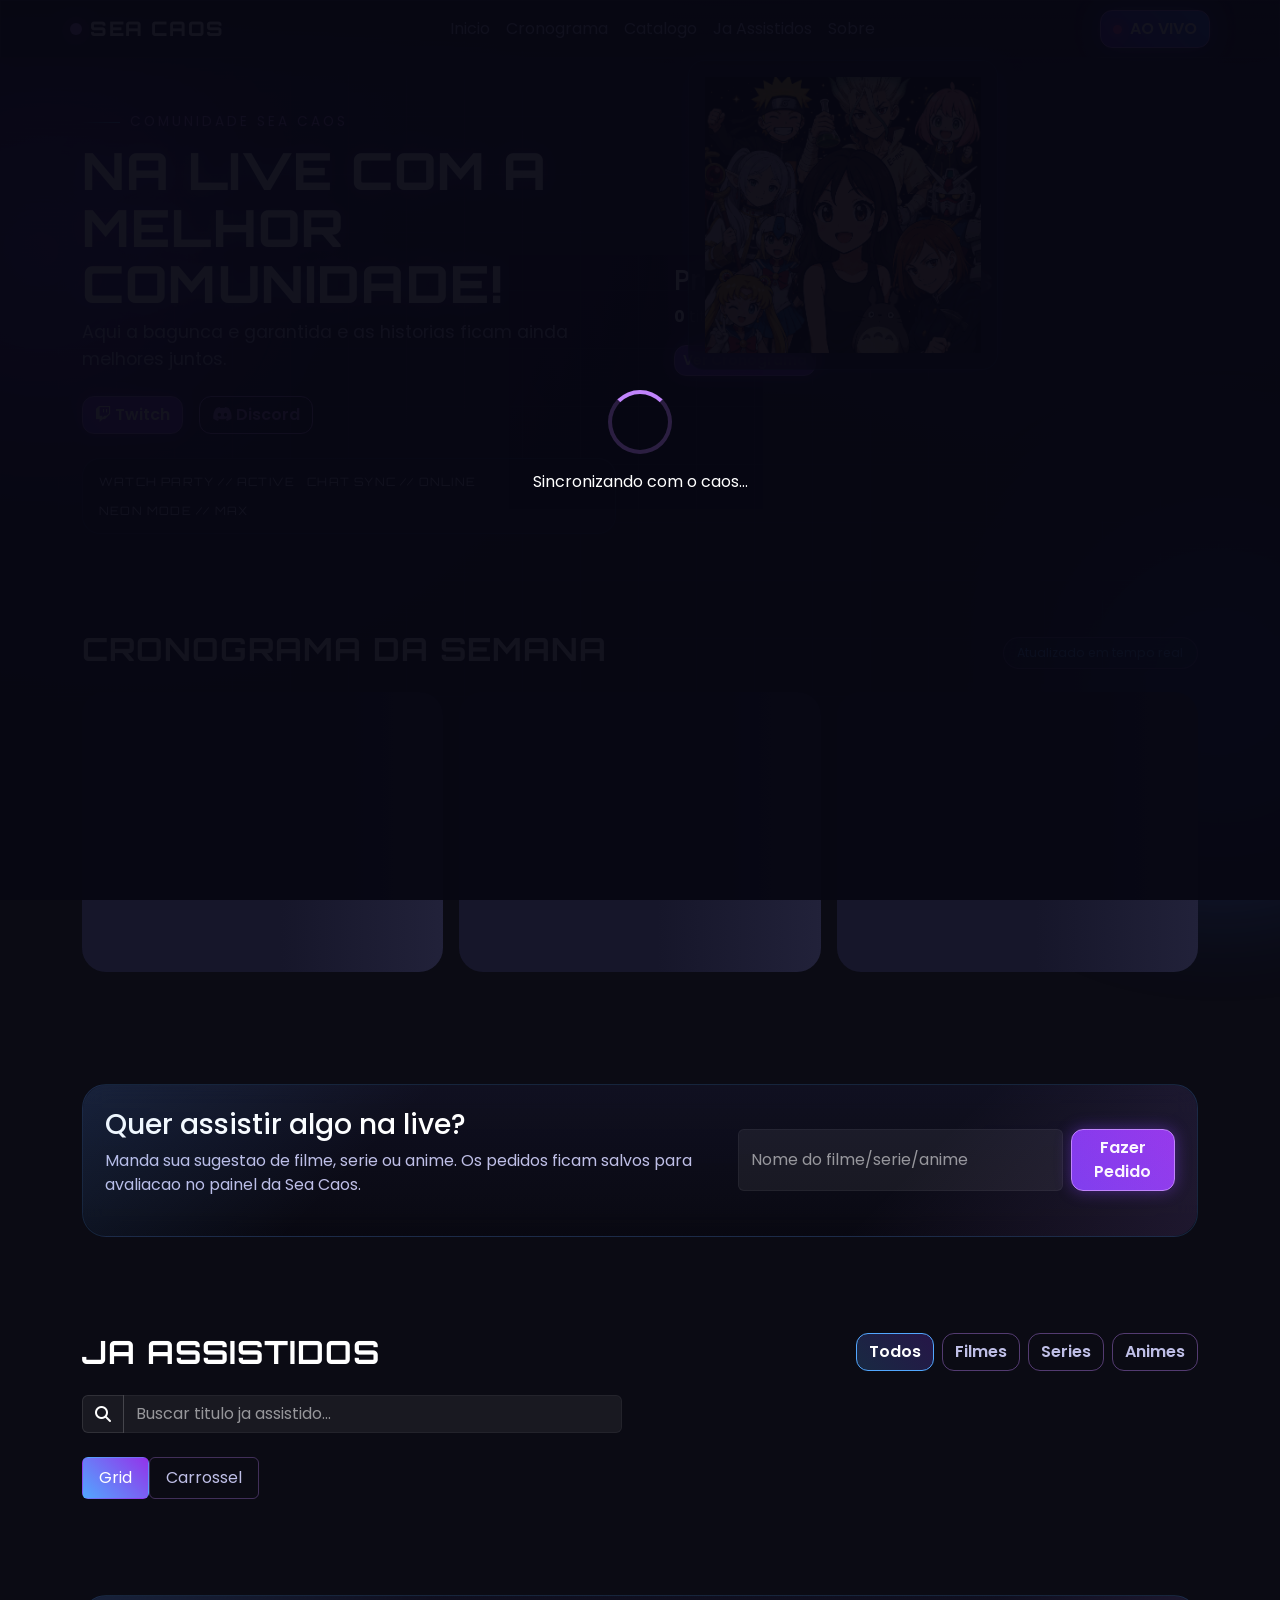
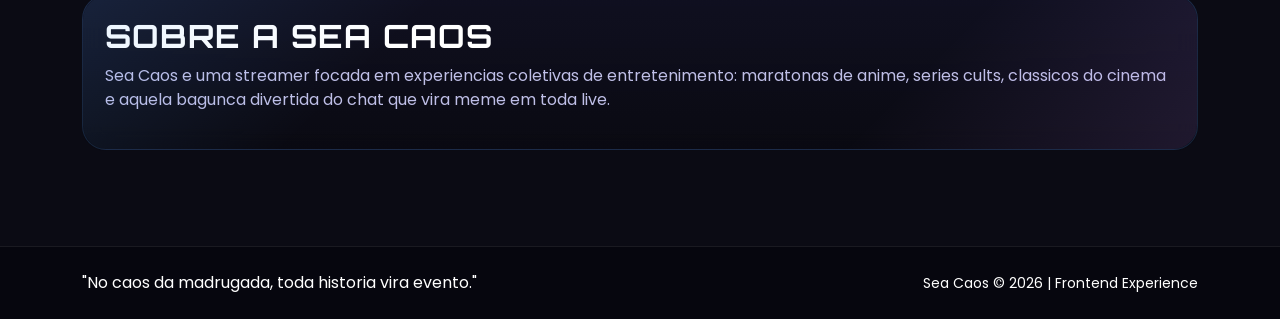
==== index.html @ e7ef9fe8 "site" ====
<!DOCTYPE html>
<html lang="pt-BR">
<head>
  <meta charset="UTF-8" />
  <meta name="viewport" content="width=device-width, initial-scale=1.0" />
  <title>Sea Caos | Comunidade de Lives</title>
  <meta name="description" content="Cronograma de filmes, series e animes da streamer Sea Caos." />
  <link rel="preconnect" href="https://fonts.googleapis.com" />
  <link rel="preconnect" href="https://fonts.gstatic.com" crossorigin />
  <link href="https://fonts.googleapis.com/css2?family=Poppins:wght@300;400;500;600;700;800&display=swap" rel="stylesheet" />
  <link href="https://fonts.googleapis.com/css2?family=Orbitron:wght@500;700;800&display=swap" rel="stylesheet" />
  <link href="https://cdn.jsdelivr.net/npm/bootstrap@5.3.3/dist/css/bootstrap.min.css" rel="stylesheet" />
  <link rel="stylesheet" href="https://cdn.jsdelivr.net/npm/swiper@11/swiper-bundle.min.css" />
  <link rel="stylesheet" href="https://cdnjs.cloudflare.com/ajax/libs/font-awesome/6.5.2/css/all.min.css" />
  <link rel="stylesheet" href="style.css" />
</head>
<body class="site-shell">
  <div id="pageLoader" class="page-loader">
    <div class="loader-orb"></div>
    <p>Sincronizando com o caos...</p>
  </div>

  <div class="cyber-grid" aria-hidden="true"></div>
  <div class="scanlines" aria-hidden="true"></div>
  <canvas id="particlesCanvas" class="particles-canvas" aria-hidden="true"></canvas>
  <div class="bg-blur bg-blur-1"></div>
  <div class="bg-blur bg-blur-2"></div>

  <header class="main-header sticky-top glass">
    <nav class="navbar navbar-expand-lg navbar-dark container py-2">
      <a class="navbar-brand d-flex align-items-center gap-2" href="#inicio">
        <span class="logo-dot"></span>
        <span class="logo-text">Sea Caos</span>
      </a>
      <button class="navbar-toggler" type="button" data-bs-toggle="collapse" data-bs-target="#mainNav" aria-controls="mainNav" aria-expanded="false" aria-label="Abrir menu">
        <span class="navbar-toggler-icon"></span>
      </button>

      <div class="collapse navbar-collapse" id="mainNav">
        <ul class="navbar-nav mx-auto mb-2 mb-lg-0">
          <li class="nav-item"><a class="nav-link" href="#inicio">Inicio</a></li>
          <li class="nav-item"><a class="nav-link" href="#cronograma">Cronograma</a></li>
          <li class="nav-item"><a class="nav-link" href="#catalogo">Catalogo</a></li>
          <li class="nav-item"><a class="nav-link" href="#assistidos">Ja Assistidos</a></li>
          <li class="nav-item"><a class="nav-link" href="#sobre">Sobre</a></li>
        </ul>

        <div class="d-flex align-items-center gap-3">
          <div id="socialLinksHeader" class="social-links d-none d-md-flex"></div>
          <a id="liveButton" class="btn btn-live" href="#" target="_blank" rel="noopener noreferrer">
            <span class="live-pulse"></span> AO VIVO
          </a>
        </div>
      </div>
    </nav>
  </header>

  <main>
    <section id="inicio" class="hero-section container py-5">
      <div class="row align-items-center g-4 g-lg-5">
        <div class="col-lg-6">
          <p class="hero-kicker">COMUNIDADE SEA CAOS</p>
          <h1 id="heroTitle" class="hero-title">NA LIVE COM A MELHOR COMUNIDADE!</h1>
          <p id="heroSubtitle" class="hero-subtitle">Aqui a bagunca e garantida e as historias ficam ainda melhores juntos.</p>
          <div class="d-flex flex-wrap gap-3 mt-4">
            <a id="heroTwitchBtn" class="btn btn-neon" href="#" target="_blank" rel="noopener noreferrer"><i class="fa-brands fa-twitch"></i> Twitch</a>
            <a id="heroDiscordBtn" class="btn btn-outline-neon" href="#" target="_blank" rel="noopener noreferrer"><i class="fa-brands fa-discord"></i> Discord</a>
          </div>
          <div class="hero-status-bar glass mt-4">
            <span>WATCH PARTY // ACTIVE</span>
            <span>CHAT SYNC // ONLINE</span>
            <span>NEON MODE // MAX</span>
          </div>
        </div>
        <div class="col-lg-6">
          <div class="hero-visual-wrap">
            <img src="seaeanimes.png" alt="ilustração Sea com personagens"
            <div class="floating-card glass" id="nextCountCard">
              <h3>Proximos filmes/series</h3>
              <p><strong id="weekCount">0</strong> titulos nesta semana</p>
              <a href="#cronograma" class="btn btn-sm btn-neon">Ver Cronograma</a>
            </div>
          </div>
        </div>
      </div>
    </section>

    <section id="cronograma" class="container py-5">
      <div class="section-header d-flex justify-content-between align-items-center mb-3">
        <h2 class="section-title">Cronograma da Semana</h2>
        <span class="chip">Atualizado em tempo real</span>
      </div>

      <div id="scheduleSkeleton" class="row g-3 mb-3">
        <div class="col-12 col-md-4"><div class="skeleton-card"></div></div>
        <div class="col-12 col-md-4"><div class="skeleton-card"></div></div>
        <div class="col-12 col-md-4"><div class="skeleton-card"></div></div>
      </div>

      <div class="swiper schedule-swiper d-none" id="scheduleSwiper">
        <div class="swiper-wrapper" id="scheduleWrapper"></div>
        <div class="swiper-pagination"></div>
      </div>
    </section>

    <section id="catalogo" class="container py-5">
      <div class="request-card glass">
        <div class="row g-3 align-items-center">
          <div class="col-lg-7">
            <h3>Quer assistir algo na live?</h3>
            <p>Manda sua sugestao de filme, serie ou anime. Os pedidos ficam salvos para avaliacao no painel da Sea Caos.</p>
          </div>
          <div class="col-lg-5">
            <form id="requestForm" class="d-flex gap-2">
              <input type="text" id="requestInput" class="form-control" placeholder="Nome do filme/serie/anime" required maxlength="120" />
              <button class="btn btn-neon" type="submit">Fazer Pedido</button>
            </form>
          </div>
        </div>
      </div>
    </section>

    <section id="assistidos" class="container py-5">
      <div class="section-header d-flex flex-column flex-md-row justify-content-between align-items-md-center gap-3 mb-4">
        <h2 class="section-title mb-0">Ja Assistidos</h2>
        <div class="d-flex flex-wrap gap-2">
          <button class="btn btn-filter active" data-filter="Todos">Todos</button>
          <button class="btn btn-filter" data-filter="Filmes">Filmes</button>
          <button class="btn btn-filter" data-filter="Series">Series</button>
          <button class="btn btn-filter" data-filter="Animes">Animes</button>
        </div>
      </div>

      <div class="input-group mb-4 search-box">
        <span class="input-group-text"><i class="fa-solid fa-magnifying-glass"></i></span>
        <input id="searchInput" type="text" class="form-control" placeholder="Buscar titulo ja assistido..." />
      </div>

      <div class="tabs-wrap mb-4">
        <ul class="nav nav-pills" id="viewTabs" role="tablist">
          <li class="nav-item" role="presentation">
            <button class="nav-link active" id="grid-tab" data-bs-toggle="pill" data-bs-target="#grid-pane" type="button" role="tab">Grid</button>
          </li>
          <li class="nav-item" role="presentation">
            <button class="nav-link" id="carousel-tab" data-bs-toggle="pill" data-bs-target="#carousel-pane" type="button" role="tab">Carrossel</button>
          </li>
        </ul>
      </div>

      <div class="tab-content">
        <div class="tab-pane fade show active" id="grid-pane" role="tabpanel">
          <div id="watchedGrid" class="row g-4"></div>
        </div>
        <div class="tab-pane fade" id="carousel-pane" role="tabpanel">
          <div class="swiper watched-swiper">
            <div class="swiper-wrapper" id="watchedWrapper"></div>
            <div class="swiper-pagination"></div>
          </div>
        </div>
      </div>
    </section>

    <section id="sobre" class="container py-5">
      <div class="about-box glass">
        <h2 class="section-title">Sobre a Sea Caos</h2>
        <p>Sea Caos e uma streamer focada em experiencias coletivas de entretenimento: maratonas de anime, series cults, classicos do cinema e aquela bagunca divertida do chat que vira meme em toda live.</p>
      </div>
    </section>
  </main>

  <footer class="site-footer mt-5">
    <div class="container py-4 d-flex flex-column flex-md-row justify-content-between align-items-center gap-3">
      <p class="mb-0">"No caos da madrugada, toda historia vira evento."</p>
      <div id="socialLinksFooter" class="social-links"></div>
      <small>Sea Caos © 2026 | Frontend Experience</small>
    </div>
  </footer>

  <div class="toast-container position-fixed bottom-0 end-0 p-3" id="toastContainer"></div>

  <div class="modal fade" id="scheduleModal" tabindex="-1" aria-hidden="true">
    <div class="modal-dialog modal-dialog-centered">
      <div class="modal-content glass modal-neon">
        <div class="modal-header border-0">
          <h5 class="modal-title" id="modalTitle">Detalhes da Sessao</h5>
          <button type="button" class="btn-close btn-close-white" data-bs-dismiss="modal" aria-label="Fechar"></button>
        </div>
        <div class="modal-body" id="modalBody"></div>
      </div>
    </div>
  </div>

  <script src="https://cdn.jsdelivr.net/npm/bootstrap@5.3.3/dist/js/bootstrap.bundle.min.js"></script>
  <script src="https://cdn.jsdelivr.net/npm/swiper@11/swiper-bundle.min.js"></script>
  <script src="script.js"></script>
</body>
</html>
---- style.css ----
:root {
  --bg-main: #0b0b14;
  --bg-soft: #121225;
  --bg-deep: #070711;
  --neon-primary: #7c3aed;
  --neon-secondary: #9333ea;
  --neon-soft: #c084fc;
  --electric-blue: #52a7ff;
  --text-main: #ffffff;
  --text-dim: #bfbfe7;
  --glass: rgba(18, 18, 37, 0.55);
  --border-neon: rgba(192, 132, 252, 0.4);
  --shadow-neon: 0 0 25px rgba(124, 58, 237, 0.45);
  --radius-md: 16px;
  --radius-lg: 24px;
  --font-display: "Orbitron", sans-serif;
}

* {
  box-sizing: border-box;
}

html,
body {
  margin: 0;
  padding: 0;
  font-family: "Poppins", sans-serif;
  background: radial-gradient(circle at 10% 10%, rgba(124, 58, 237, 0.22), transparent 30%),
    radial-gradient(circle at 80% 0%, rgba(51, 20, 110, 0.25), transparent 35%),
    var(--bg-main);
  color: var(--text-main);
  scroll-behavior: smooth;
}

body {
  min-height: 100vh;
  overflow-x: hidden;
}

.site-shell,
.admin-shell {
  position: relative;
  isolation: isolate;
}

::-webkit-scrollbar {
  width: 10px;
}

::-webkit-scrollbar-thumb {
  border-radius: 10px;
  background: linear-gradient(180deg, var(--neon-soft), var(--neon-primary));
}

::-webkit-scrollbar-track {
  background: var(--bg-main);
}

.particles-canvas {
  position: fixed;
  inset: 0;
  width: 100%;
  height: 100%;
  z-index: -3;
}

.cyber-grid,
.scanlines {
  position: fixed;
  inset: 0;
  pointer-events: none;
}

.cyber-grid {
  z-index: -4;
  background-image:
    linear-gradient(rgba(82, 167, 255, 0.08) 1px, transparent 1px),
    linear-gradient(90deg, rgba(192, 132, 252, 0.08) 1px, transparent 1px);
  background-size: 58px 58px;
  mask-image: radial-gradient(circle at center, rgba(0, 0, 0, 0.95), transparent 92%);
  animation: gridDrift 16s linear infinite;
}

.scanlines {
  z-index: -1;
  opacity: 0.14;
  background: repeating-linear-gradient(
    to bottom,
    rgba(255, 255, 255, 0.05) 0,
    rgba(255, 255, 255, 0.05) 1px,
    transparent 1px,
    transparent 4px
  );
}

@keyframes gridDrift {
  from {
    transform: translate3d(0, 0, 0);
  }
  to {
    transform: translate3d(0, 58px, 0);
  }
}

.bg-blur {
  position: fixed;
  width: 320px;
  height: 320px;
  border-radius: 999px;
  filter: blur(80px);
  opacity: 0.45;
  z-index: -2;
}

.bg-blur-1 {
  top: 10%;
  left: -120px;
  background: var(--neon-primary);
}

.bg-blur-2 {
  bottom: 6%;
  right: -100px;
  background: #2d5fd6;
}

.glass {
  background: var(--glass);
  backdrop-filter: blur(12px);
  border: 1px solid rgba(255, 255, 255, 0.08);
}

.main-header {
  border-bottom: 1px solid rgba(255, 255, 255, 0.07);
  box-shadow: 0 8px 26px rgba(0, 0, 0, 0.28);
  background: linear-gradient(180deg, rgba(10, 10, 20, 0.85), rgba(10, 10, 20, 0.55));
}

.logo-dot {
  width: 12px;
  height: 12px;
  border-radius: 999px;
  background: var(--neon-soft);
  box-shadow: 0 0 20px var(--neon-soft);
}

.logo-text {
  font-family: var(--font-display);
  font-weight: 800;
  letter-spacing: 1.6px;
  text-transform: uppercase;
}

.navbar .nav-link {
  color: var(--text-dim);
  transition: all 0.2s ease;
}

.navbar .nav-link:hover,
.navbar .nav-link:focus {
  color: var(--text-main);
  text-shadow: 0 0 14px var(--neon-soft);
}

.social-links {
  display: flex;
  gap: 12px;
}

.social-link {
  width: 38px;
  height: 38px;
  border-radius: 50%;
  border: 1px solid var(--border-neon);
  display: grid;
  place-items: center;
  color: var(--neon-soft);
  text-decoration: none;
  transition: all 0.25s ease;
}

.social-link:hover {
  transform: translateY(-2px) scale(1.05);
  box-shadow: var(--shadow-neon);
  color: #fff;
}

.btn {
  border-radius: 12px;
  font-weight: 600;
}

.btn-live {
  background: linear-gradient(45deg, #5f22d8, #347fff);
  color: white;
  border: 1px solid var(--neon-soft);
  box-shadow: 0 0 24px rgba(82, 167, 255, 0.25), 0 0 24px rgba(124, 58, 237, 0.35);
  display: inline-flex;
  align-items: center;
  gap: 8px;
}

.live-pulse {
  width: 9px;
  height: 9px;
  border-radius: 999px;
  background: #ff4fbf;
  box-shadow: 0 0 12px #ff4fbf;
  animation: pulse 1.3s infinite;
}

@keyframes pulse {
  0% {
    transform: scale(0.9);
    opacity: 0.7;
  }
  70% {
    transform: scale(1.2);
    opacity: 1;
  }
  100% {
    transform: scale(0.9);
    opacity: 0.7;
  }
}

.btn-neon {
  background: linear-gradient(45deg, var(--neon-primary), var(--neon-secondary));
  border: 1px solid var(--neon-soft);
  color: white;
  box-shadow: 0 0 16px rgba(124, 58, 237, 0.45);
  transition: all 0.25s ease;
}

.btn-neon:hover,
.btn-neon:focus {
  color: white;
  transform: translateY(-2px);
  box-shadow: 0 0 24px rgba(192, 132, 252, 0.5);
}

.btn-outline-neon {
  border: 1px solid var(--neon-soft);
  color: var(--neon-soft);
  background: transparent;
}

.btn-outline-neon:hover,
.btn-outline-neon:focus {
  color: white;
  background: rgba(124, 58, 237, 0.2);
  box-shadow: var(--shadow-neon);
}

.hero-section {
  padding-top: 4.4rem;
  padding-bottom: 3rem;
}

.hero-kicker {
  display: inline-flex;
  align-items: center;
  gap: 10px;
  color: var(--neon-soft);
  letter-spacing: 3px;
  font-size: 0.85rem;
  margin-bottom: 0.6rem;
  text-transform: uppercase;
}

.hero-kicker::before {
  content: "";
  width: 38px;
  height: 1px;
  background: linear-gradient(90deg, transparent, var(--electric-blue));
}

.hero-title {
  font-family: var(--font-display);
  font-size: clamp(1.9rem, 4vw, 3.4rem);
  font-weight: 800;
  line-height: 1.1;
  text-transform: uppercase;
  letter-spacing: 1.2px;
  text-shadow: 0 0 18px rgba(82, 167, 255, 0.22), 0 0 26px rgba(124, 58, 237, 0.3);
}

.hero-subtitle {
  color: var(--text-dim);
  font-size: clamp(1rem, 2.2vw, 1.1rem);
  max-width: 55ch;
}

.hero-status-bar {
  display: flex;
  flex-wrap: wrap;
  gap: 12px;
  padding: 0.85rem 1rem;
  border-radius: 18px;
  border: 1px solid rgba(82, 167, 255, 0.18);
}

.hero-status-bar span {
  font-family: var(--font-display);
  font-size: 0.72rem;
  letter-spacing: 1.2px;
  color: #d7d9ff;
}

.hero-visual-wrap {
  position: relative;
  padding: 10px;
}

.hero-image {
  width: 100%;
  min-height: 400px;
  max-height: 540px;
  object-fit: cover;
  border-radius: var(--radius-lg);
  border: 1px solid rgba(82, 167, 255, 0.28);
  box-shadow: 0 0 0 1px rgba(192, 132, 252, 0.15), 0 0 30px rgba(124, 58, 237, 0.35), 0 0 90px rgba(82, 167, 255, 0.12);
  animation: revealUp 0.6s ease;
  clip-path: polygon(0 0, calc(100% - 24px) 0, 100% 24px, 100% 100%, 24px 100%, 0 calc(100% - 24px));
}

.floating-card {
  position: absolute;
  left: 24px;
  bottom: 16px;
  width: min(310px, 90%);
  padding: 1rem;
  border-radius: var(--radius-md);
  border: 1px solid rgba(82, 167, 255, 0.22);
  box-shadow: 0 0 28px rgba(124, 58, 237, 0.22);
}

.floating-card h3 {
  font-size: 1.02rem;
}

.section-title {
  font-family: var(--font-display);
  font-size: clamp(1.3rem, 3vw, 2rem);
  font-weight: 700;
  letter-spacing: 1px;
  text-transform: uppercase;
}

.chip {
  border: 1px solid var(--border-neon);
  border-radius: 999px;
  padding: 0.35rem 0.85rem;
  color: var(--electric-blue);
  font-size: 0.78rem;
  background: rgba(82, 167, 255, 0.08);
}

.skeleton-card {
  height: 280px;
  border-radius: var(--radius-lg);
  background: linear-gradient(90deg, #16162a 25%, #24243d 50%, #16162a 75%);
  background-size: 220% 100%;
  animation: shimmer 1.3s infinite;
}

@keyframes shimmer {
  from {
    background-position: 200% 0;
  }
  to {
    background-position: -200% 0;
  }
}

.schedule-card,
.watched-card {
  border-radius: var(--radius-lg);
  overflow: hidden;
  background:
    linear-gradient(180deg, rgba(21, 21, 40, 0.92), rgba(11, 11, 20, 0.98));
  border: 1px solid rgba(82, 167, 255, 0.18);
  box-shadow: 0 10px 35px rgba(0, 0, 0, 0.35);
  transition: transform 0.3s ease, box-shadow 0.3s ease;
  transform-style: preserve-3d;
  clip-path: polygon(0 0, calc(100% - 18px) 0, 100% 18px, 100% 100%, 18px 100%, 0 calc(100% - 18px));
}

.schedule-card:hover,
.watched-card:hover {
  transform: perspective(900px) rotateX(2deg) rotateY(-2deg) translateY(-6px) scale(1.01);
  box-shadow: 0 0 18px rgba(82, 167, 255, 0.25), 0 0 28px rgba(124, 58, 237, 0.35);
}

.schedule-card::before,
.watched-card::before,
.request-card::before,
.about-box::before,
.login-card::before,
.admin-sidebar::before,
.dashboard-stat::before {
  content: "";
  position: absolute;
  inset: 0;
  border-radius: inherit;
  background: linear-gradient(135deg, rgba(82, 167, 255, 0.12), transparent 28%, transparent 72%, rgba(192, 132, 252, 0.12));
  pointer-events: none;
}

.schedule-card,
.watched-card,
.request-card,
.about-box,
.login-card,
.admin-sidebar,
.dashboard-stat {
  position: relative;
}

.schedule-card img,
.watched-card img {
  width: 100%;
  height: 210px;
  object-fit: cover;
}

.schedule-body,
.watched-body {
  padding: 0.95rem;
}

.schedule-meta {
  display: flex;
  justify-content: space-between;
  gap: 10px;
  color: var(--text-dim);
  font-size: 0.85rem;
}

.request-card {
  border-radius: var(--radius-lg);
  padding: 1.4rem;
  border: 1px solid rgba(82, 167, 255, 0.18);
  background: linear-gradient(180deg, rgba(18, 18, 37, 0.78), rgba(9, 9, 18, 0.92));
}

.request-card p {
  color: var(--text-dim);
}

.form-control,
.form-select,
.input-group-text {
  background-color: rgba(255, 255, 255, 0.06);
  border: 1px solid rgba(255, 255, 255, 0.1);
  color: white;
}

.form-control::placeholder {
  color: rgba(255, 255, 255, 0.55);
}

.form-control:focus,
.form-select:focus {
  border-color: var(--neon-soft);
  box-shadow: 0 0 0 0.2rem rgba(124, 58, 237, 0.25);
  background-color: rgba(255, 255, 255, 0.07);
  color: white;
}

.search-box {
  max-width: 540px;
}

.btn-filter {
  border: 1px solid rgba(192, 132, 252, 0.4);
  color: var(--text-dim);
  background: transparent;
}

.btn-filter.active,
.btn-filter:hover {
  color: white;
  border-color: var(--electric-blue);
  background: linear-gradient(45deg, rgba(82, 167, 255, 0.2), rgba(124, 58, 237, 0.24));
}

.nav-pills .nav-link {
  border: 1px solid rgba(192, 132, 252, 0.3);
  color: var(--text-dim);
}

.nav-pills .nav-link.active {
  background: linear-gradient(45deg, var(--electric-blue), var(--neon-secondary));
  border-color: transparent;
}

.rating-badge {
  border-radius: 999px;
  padding: 0.2rem 0.65rem;
  font-size: 0.8rem;
  border: 1px solid rgba(192, 132, 252, 0.3);
  color: var(--neon-soft);
}

.category-tag {
  display: inline-block;
  border-radius: 999px;
  padding: 0.2rem 0.62rem;
  font-size: 0.72rem;
  color: #fff;
  background: linear-gradient(45deg, rgba(82, 167, 255, 0.24), rgba(124, 58, 237, 0.33));
}

.about-box {
  border-radius: var(--radius-lg);
  padding: 1.35rem;
  border: 1px solid rgba(82, 167, 255, 0.18);
  background: linear-gradient(180deg, rgba(18, 18, 37, 0.74), rgba(10, 10, 18, 0.92));
}

.about-box p {
  color: var(--text-dim);
}

.site-footer {
  background: rgba(7, 7, 14, 0.95);
  border-top: 1px solid rgba(255, 255, 255, 0.08);
}

.modal-neon {
  border-radius: var(--radius-md);
  border: 1px solid rgba(82, 167, 255, 0.2);
  box-shadow: 0 0 20px rgba(82, 167, 255, 0.2), 0 0 28px rgba(124, 58, 237, 0.35);
}

.page-loader {
  position: fixed;
  inset: 0;
  background: rgba(7, 7, 18, 0.95);
  z-index: 9999;
  display: flex;
  flex-direction: column;
  gap: 1rem;
  justify-content: center;
  align-items: center;
  transition: opacity 0.35s ease, visibility 0.35s ease;
}

.page-loader.hidden {
  opacity: 0;
  visibility: hidden;
}

.page-loader--small {
  z-index: 2000;
}

.loader-orb {
  width: 64px;
  height: 64px;
  border-radius: 50%;
  border: 4px solid rgba(192, 132, 252, 0.2);
  border-top-color: var(--neon-soft);
  animation: spin 0.8s linear infinite;
}

@keyframes spin {
  to {
    transform: rotate(360deg);
  }
}

@keyframes revealUp {
  from {
    opacity: 0;
    transform: translateY(16px);
  }
  to {
    opacity: 1;
    transform: translateY(0);
  }
}

/* Admin */
.admin-body {
  background: linear-gradient(160deg, #07070f, #121225 45%, #0a1020);
}

.admin-login-wrap {
  min-height: 100vh;
  display: grid;
  place-items: center;
  padding: 1rem;
}

.login-card {
  width: min(460px, 100%);
  border-radius: var(--radius-lg);
  border: 1px solid rgba(82, 167, 255, 0.24);
  padding: 1.4rem;
  box-shadow: 0 0 30px rgba(124, 58, 237, 0.18), 0 0 60px rgba(82, 167, 255, 0.08);
}

.login-card h1,
.admin-panel h3 {
  font-family: var(--font-display);
  text-transform: uppercase;
  letter-spacing: 1.2px;
}

.admin-app {
  min-height: 100vh;
  display: grid;
  grid-template-columns: 280px 1fr;
}

.admin-sidebar {
  border-right: 1px solid rgba(82, 167, 255, 0.12);
  padding: 1.2rem;
  display: flex;
  flex-direction: column;
  justify-content: space-between;
  background: linear-gradient(180deg, rgba(12, 12, 24, 0.88), rgba(8, 10, 22, 0.94));
}

.admin-nav .list-group-item {
  color: var(--text-dim);
  background: rgba(255, 255, 255, 0.02);
  border: 1px solid rgba(255, 255, 255, 0.06);
  margin-bottom: 10px;
  border-radius: 12px;
  transition: all 0.2s ease;
}

.admin-nav .list-group-item.active,
.admin-nav .list-group-item:hover {
  background: linear-gradient(45deg, rgba(124, 58, 237, 0.26), rgba(82, 167, 255, 0.2));
  color: white;
  border-color: rgba(82, 167, 255, 0.3);
}

.admin-content {
  padding: 1.2rem;
  background: linear-gradient(180deg, rgba(8, 8, 16, 0.4), rgba(8, 8, 16, 0));
}

.admin-panel {
  display: none;
  animation: revealUp 0.35s ease;
}

.admin-panel.active {
  display: block;
}

.dashboard-stat {
  border-radius: var(--radius-md);
  padding: 1rem;
  border: 1px solid rgba(82, 167, 255, 0.18);
  background: linear-gradient(180deg, rgba(255, 255, 255, 0.04), rgba(255, 255, 255, 0.02));
}

.dashboard-stat h4 {
  font-size: 1rem;
  color: var(--text-dim);
}

.dashboard-stat p {
  margin: 0;
  font-size: 1.8rem;
  font-weight: 700;
}

.table-dark {
  --bs-table-bg: rgba(14, 14, 26, 0.82);
  --bs-table-striped-bg: rgba(20, 20, 35, 0.92);
  border-color: rgba(82, 167, 255, 0.12);
}

.admin-request-item {
  border-radius: 14px;
  border: 1px solid rgba(192, 132, 252, 0.28);
  background: rgba(255, 255, 255, 0.03);
  padding: 1rem;
}

.toast {
  border: 1px solid rgba(192, 132, 252, 0.35);
  background: rgba(8, 8, 18, 0.9);
  color: white;
}

@media (max-width: 992px) {
  .admin-app {
    grid-template-columns: 1fr;
  }

  .admin-sidebar {
    border-right: 0;
    border-bottom: 1px solid rgba(255, 255, 255, 0.08);
  }

  .hero-image {
    min-height: 320px;
  }
}

@media (max-width: 576px) {
  .hero-section {
    padding-top: 2.4rem;
  }

  .hero-status-bar {
    gap: 8px;
  }

  .hero-status-bar span {
    width: 100%;
  }

  .floating-card {
    position: static;
    margin-top: 1rem;
    width: 100%;
  }

  .request-card {
    padding: 1rem;
  }

  .btn-live {
    font-size: 0.85rem;
    padding: 0.38rem 0.65rem;
  }
}
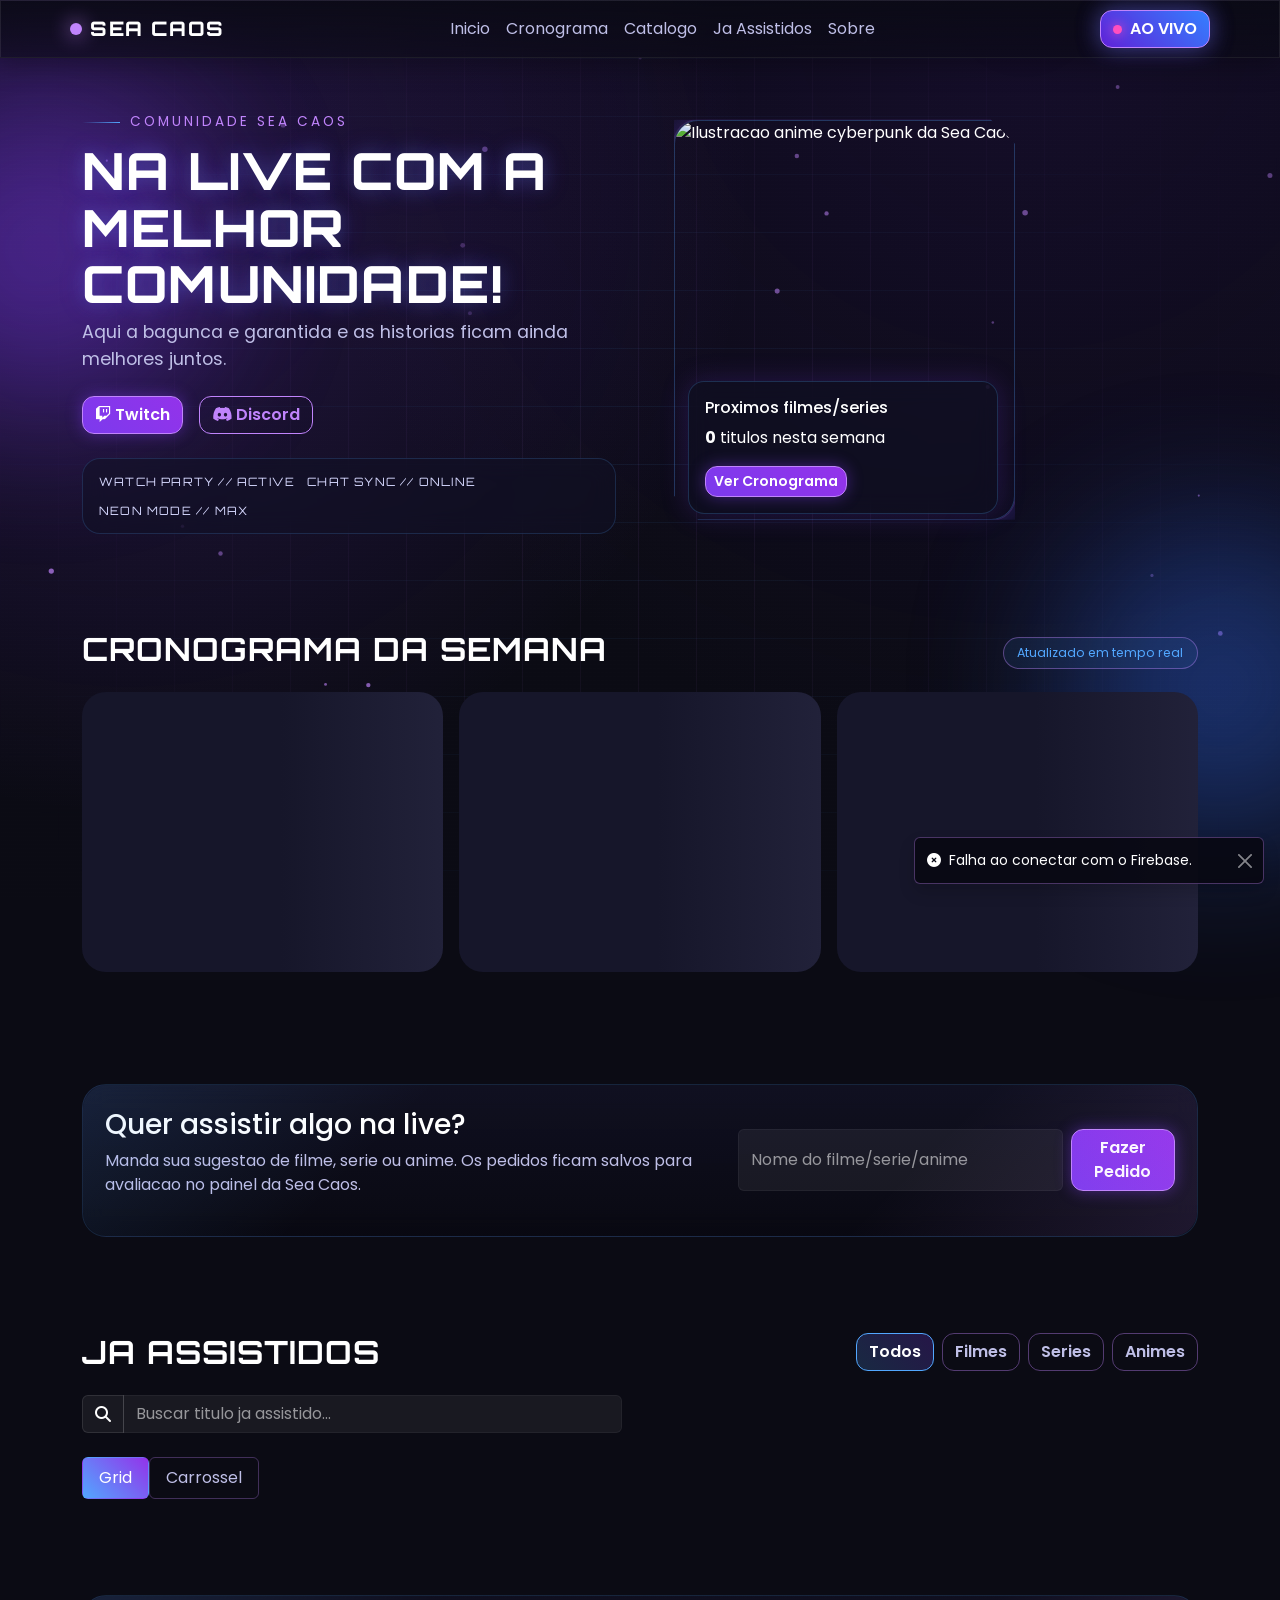
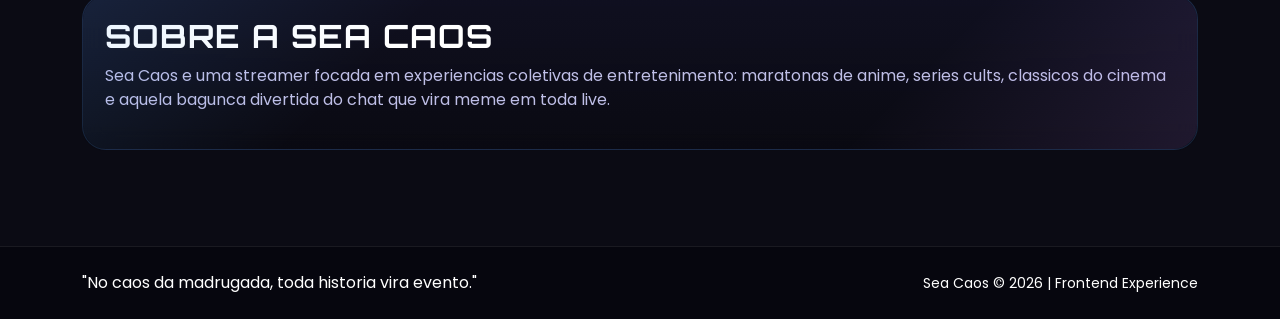
==== commit 453285aa: "firebase" ====
--- a/index.html
+++ b/index.html
@@ -74,7 +74,7 @@
         </div>
         <div class="col-lg-6">
           <div class="hero-visual-wrap">
-            <img src="seaeanimes.png" alt="ilustração Sea com personagens"
+            <img id="heroImage" src="" alt="Ilustracao anime cyberpunk da Sea Caos" class="hero-image" />
             <div class="floating-card glass" id="nextCountCard">
               <h3>Proximos filmes/series</h3>
               <p><strong id="weekCount">0</strong> titulos nesta semana</p>
@@ -192,6 +192,9 @@
 
   <script src="https://cdn.jsdelivr.net/npm/bootstrap@5.3.3/dist/js/bootstrap.bundle.min.js"></script>
   <script src="https://cdn.jsdelivr.net/npm/swiper@11/swiper-bundle.min.js"></script>
+  <script src="https://www.gstatic.com/firebasejs/10.12.5/firebase-app-compat.js"></script>
+  <script src="https://www.gstatic.com/firebasejs/10.12.5/firebase-firestore-compat.js"></script>
+  <script src="firebase.js"></script>
   <script src="script.js"></script>
 </body>
 </html>
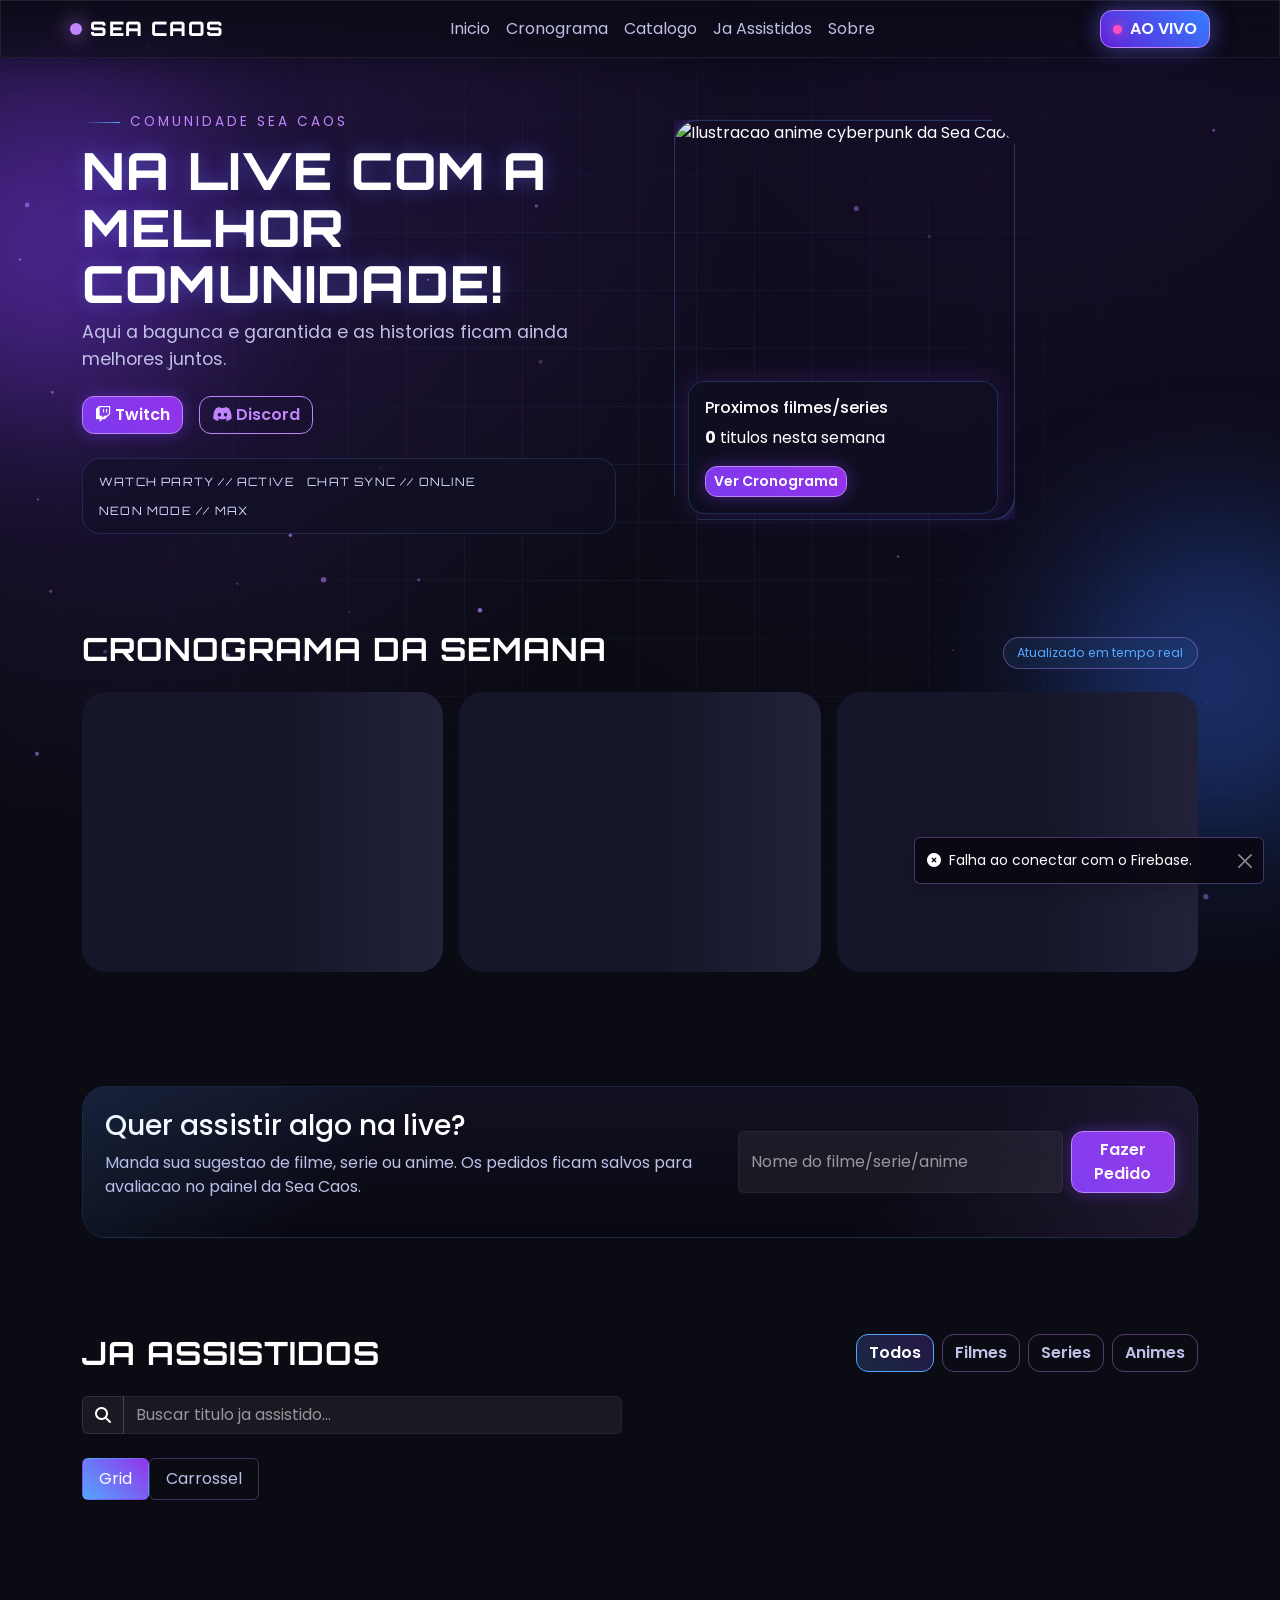
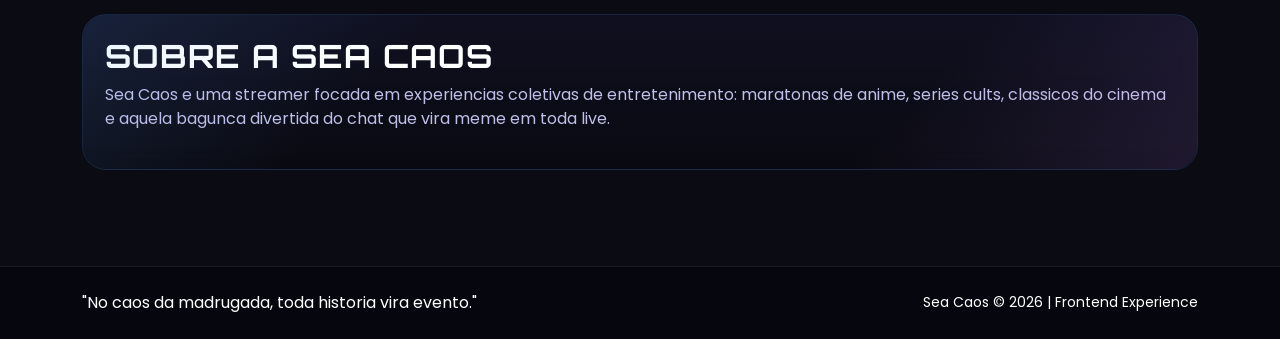
==== commit 600699c8: "limite cards" ====
--- a/index.html
+++ b/index.html
@@ -101,6 +101,10 @@
         <div class="swiper-wrapper" id="scheduleWrapper"></div>
         <div class="swiper-pagination"></div>
       </div>
+
+      <div class="load-more-wrap">
+        <button id="scheduleLoadMoreBtn" class="btn btn-outline-neon d-none" type="button">Ver mais</button>
+      </div>
     </section>
 
     <section id="catalogo" class="container py-5">
@@ -158,6 +162,10 @@
           </div>
         </div>
       </div>
+
+      <div class="load-more-wrap">
+        <button id="watchedLoadMoreBtn" class="btn btn-outline-neon d-none" type="button">Ver mais</button>
+      </div>
     </section>
 
     <section id="sobre" class="container py-5">
--- a/style.css
+++ b/style.css
@@ -472,6 +472,12 @@
   max-width: 540px;
 }
 
+.load-more-wrap {
+  display: flex;
+  justify-content: center;
+  margin-top: 1.1rem;
+}
+
 .btn-filter {
   border: 1px solid rgba(192, 132, 252, 0.4);
   color: var(--text-dim);
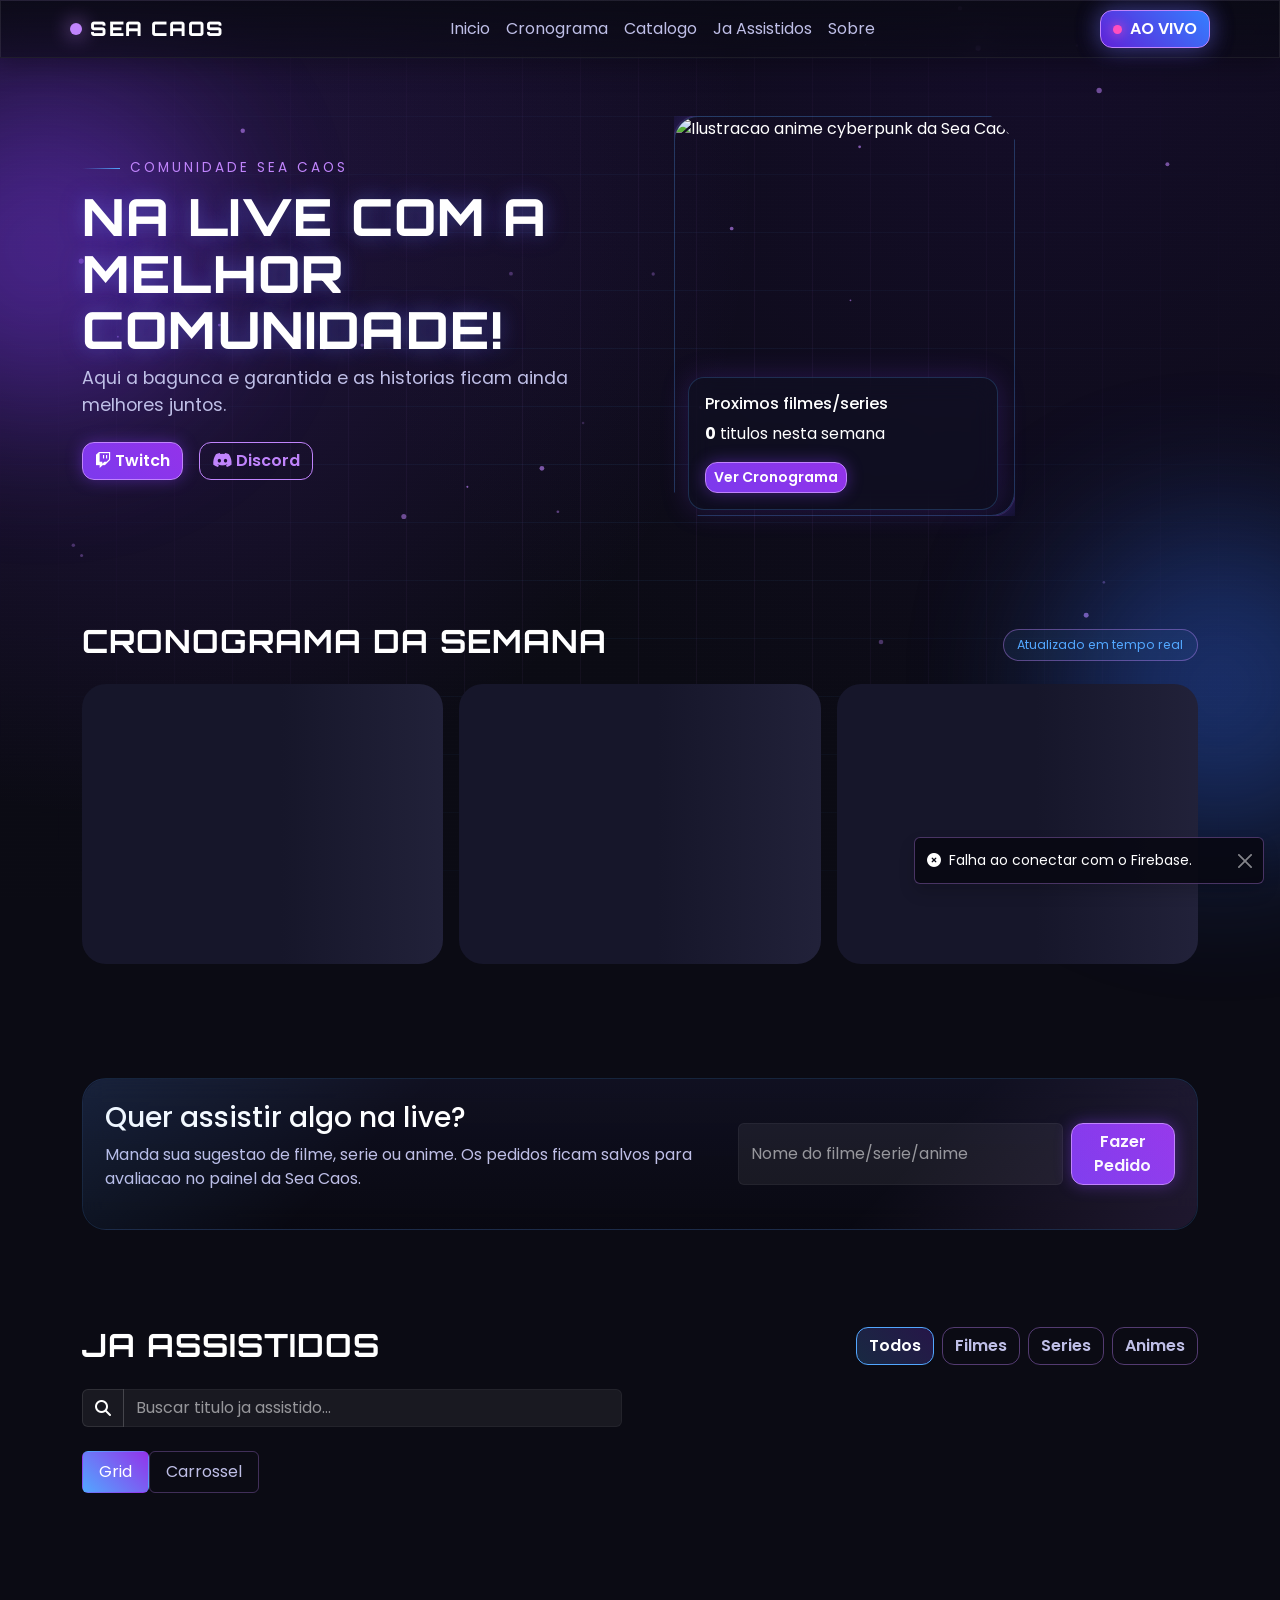
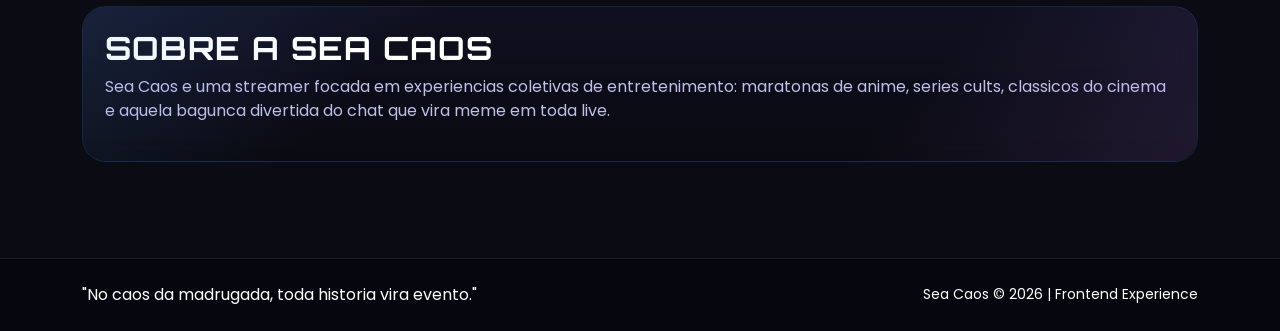
==== commit a672b2ad: "ajuste hero" ====
--- a/index.html
+++ b/index.html
@@ -66,11 +66,6 @@
             <a id="heroTwitchBtn" class="btn btn-neon" href="#" target="_blank" rel="noopener noreferrer"><i class="fa-brands fa-twitch"></i> Twitch</a>
             <a id="heroDiscordBtn" class="btn btn-outline-neon" href="#" target="_blank" rel="noopener noreferrer"><i class="fa-brands fa-discord"></i> Discord</a>
           </div>
-          <div class="hero-status-bar glass mt-4">
-            <span>WATCH PARTY // ACTIVE</span>
-            <span>CHAT SYNC // ONLINE</span>
-            <span>NEON MODE // MAX</span>
-          </div>
         </div>
         <div class="col-lg-6">
           <div class="hero-visual-wrap">
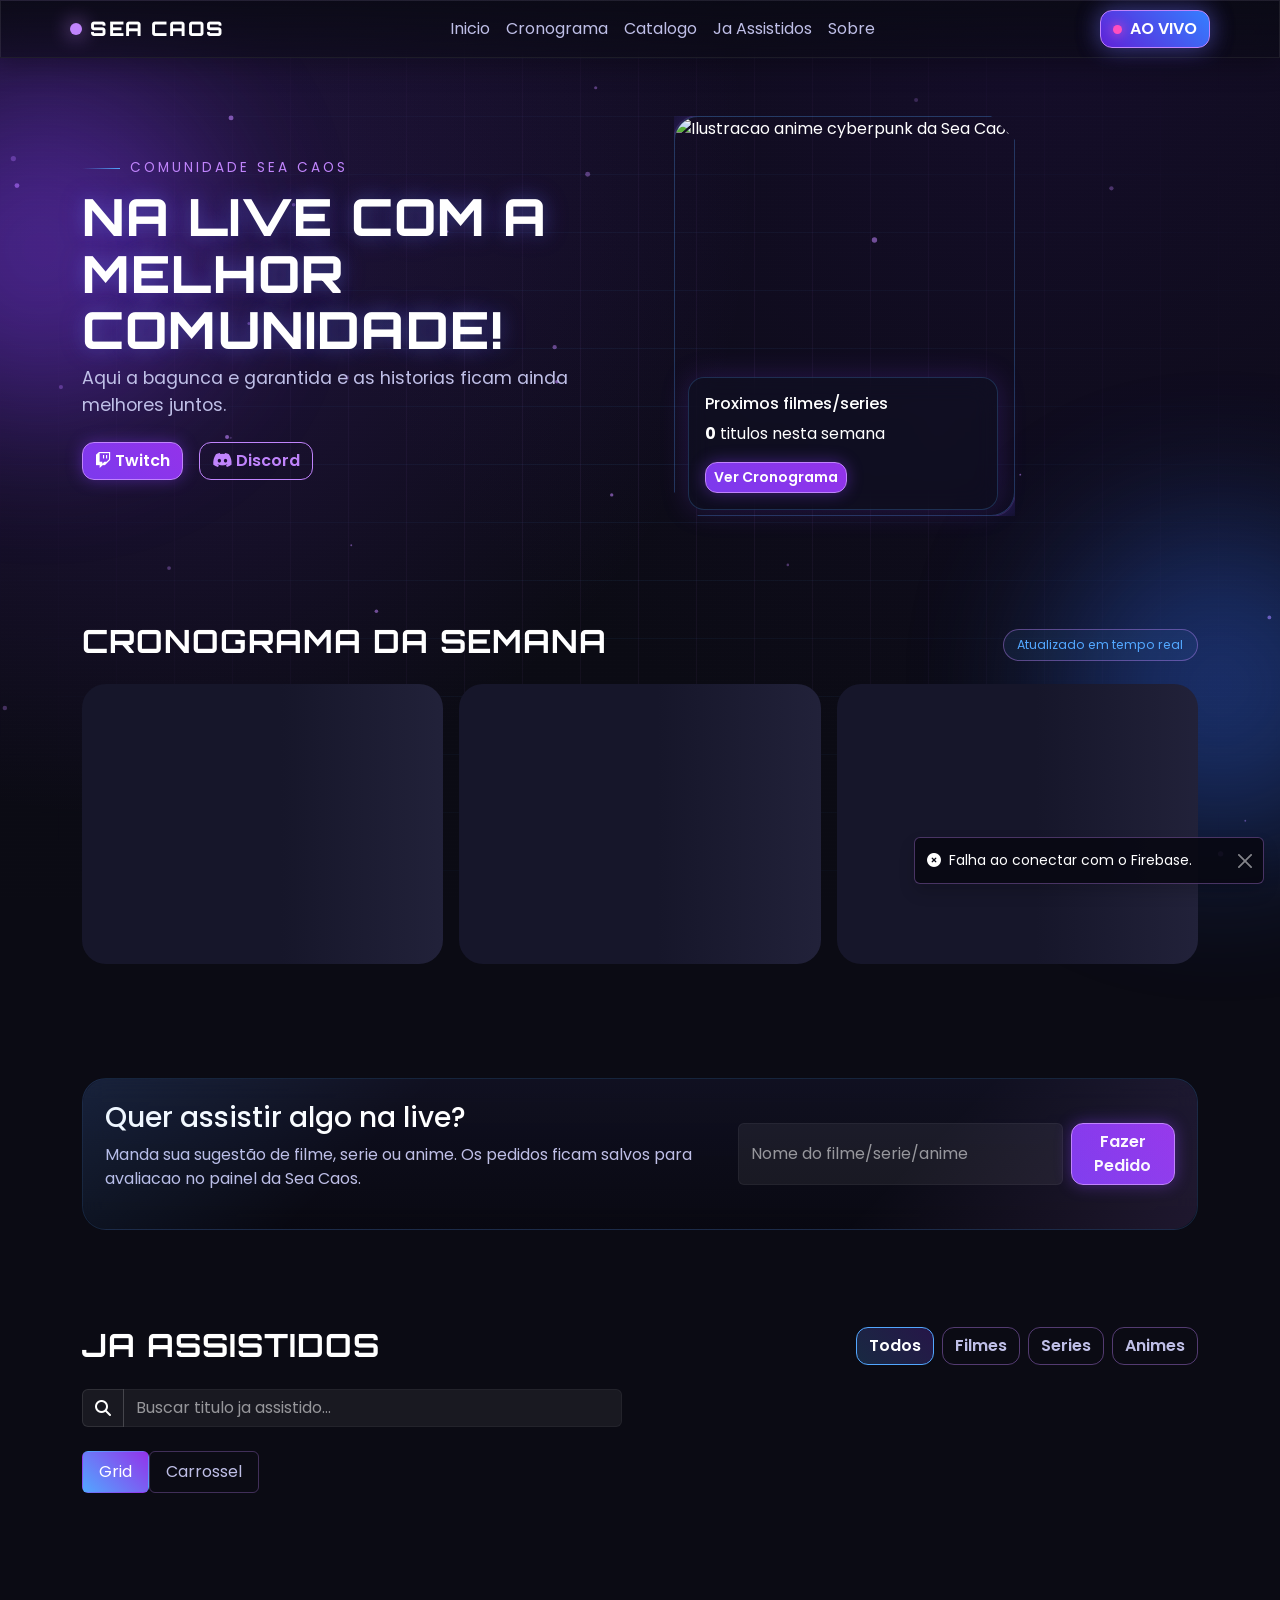
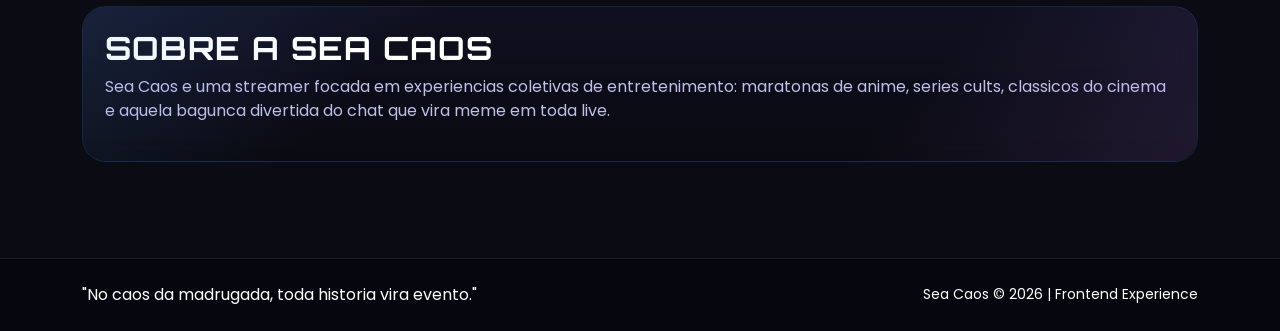
==== commit f7f6bad9: "correção ortográfica" ====
--- a/index.html
+++ b/index.html
@@ -107,7 +107,7 @@
         <div class="row g-3 align-items-center">
           <div class="col-lg-7">
             <h3>Quer assistir algo na live?</h3>
-            <p>Manda sua sugestao de filme, serie ou anime. Os pedidos ficam salvos para avaliacao no painel da Sea Caos.</p>
+            <p>Manda sua sugestão de filme, serie ou anime. Os pedidos ficam salvos para avaliacao no painel da Sea Caos.</p>
           </div>
           <div class="col-lg-5">
             <form id="requestForm" class="d-flex gap-2">
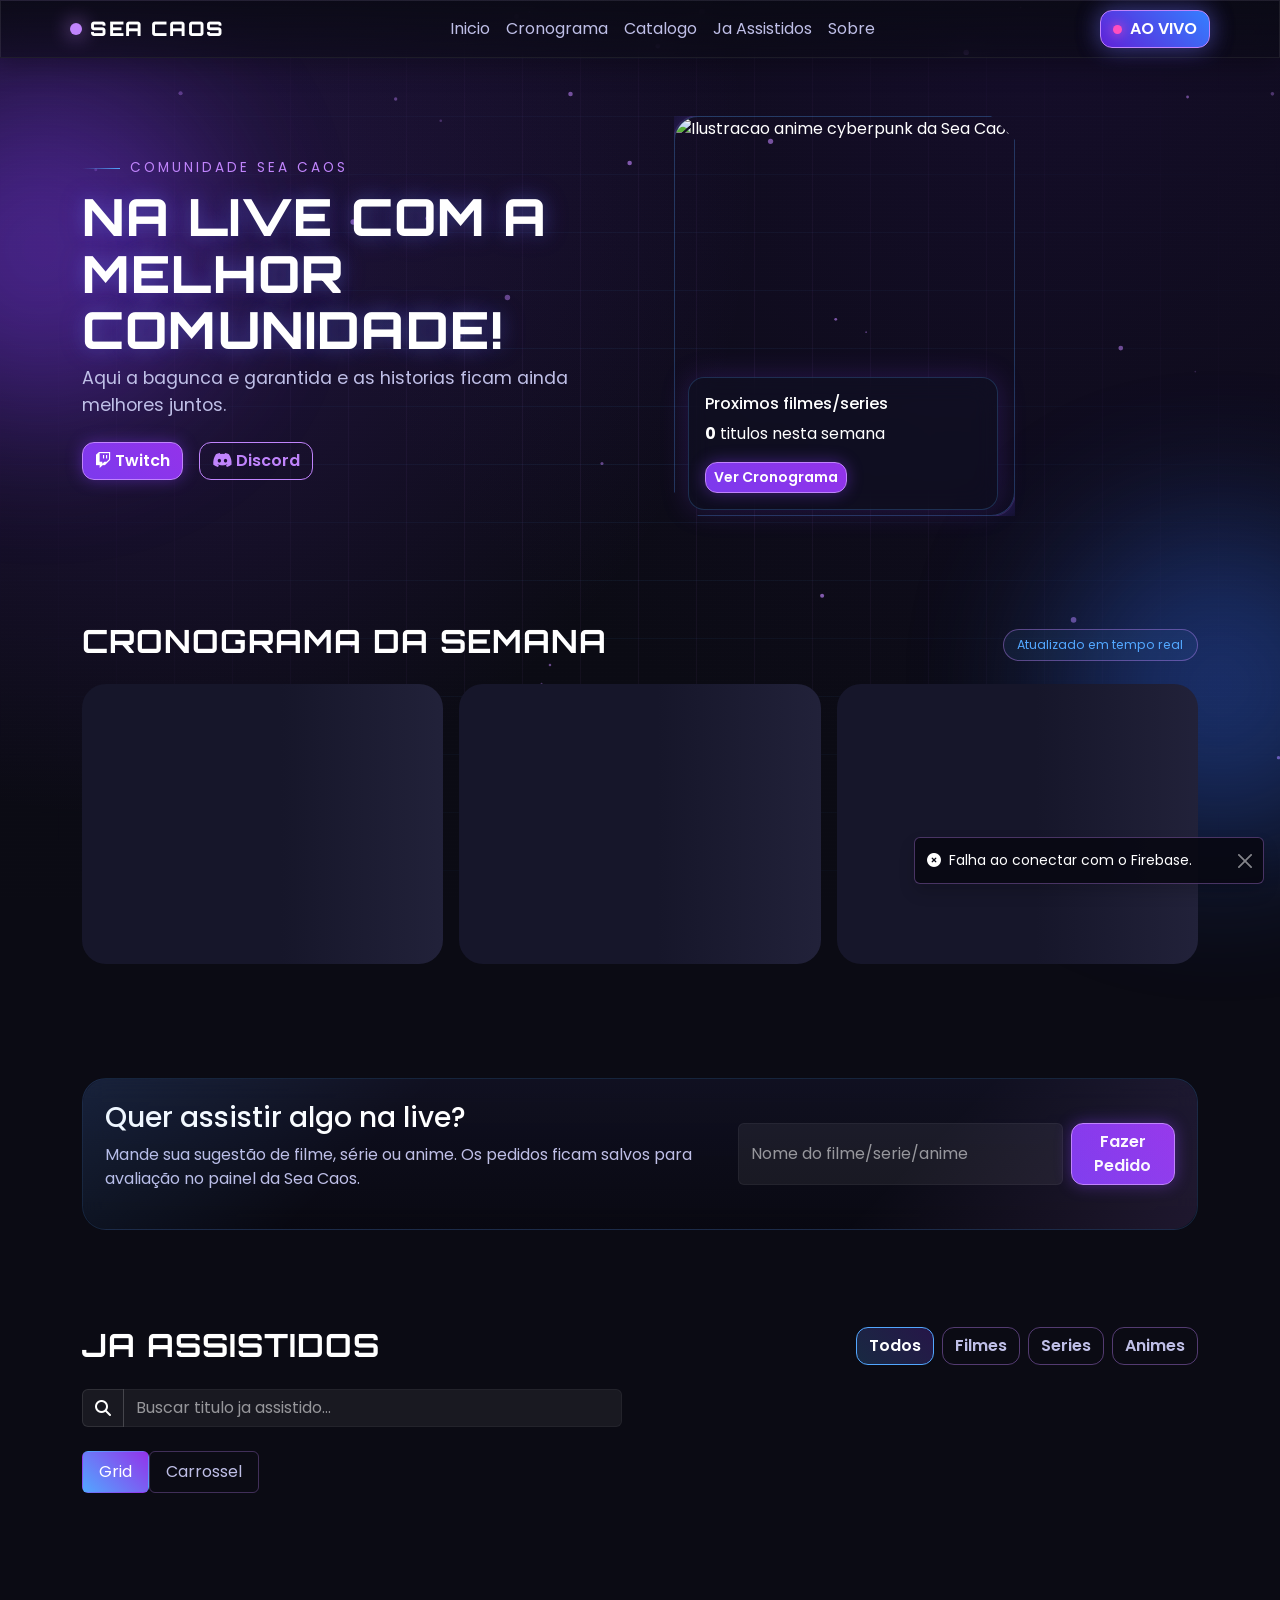
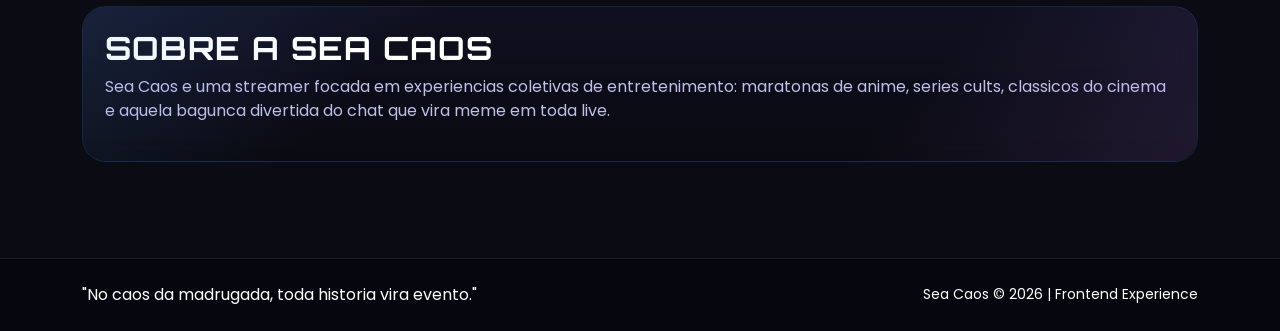
==== commit d06718ef: "correção ortográfica" ====
--- a/index.html
+++ b/index.html
@@ -107,7 +107,7 @@
         <div class="row g-3 align-items-center">
           <div class="col-lg-7">
             <h3>Quer assistir algo na live?</h3>
-            <p>Manda sua sugestão de filme, serie ou anime. Os pedidos ficam salvos para avaliacao no painel da Sea Caos.</p>
+            <p>Mande sua sugestão de filme, série ou anime. Os pedidos ficam salvos para avaliação no painel da Sea Caos.</p>
           </div>
           <div class="col-lg-5">
             <form id="requestForm" class="d-flex gap-2">
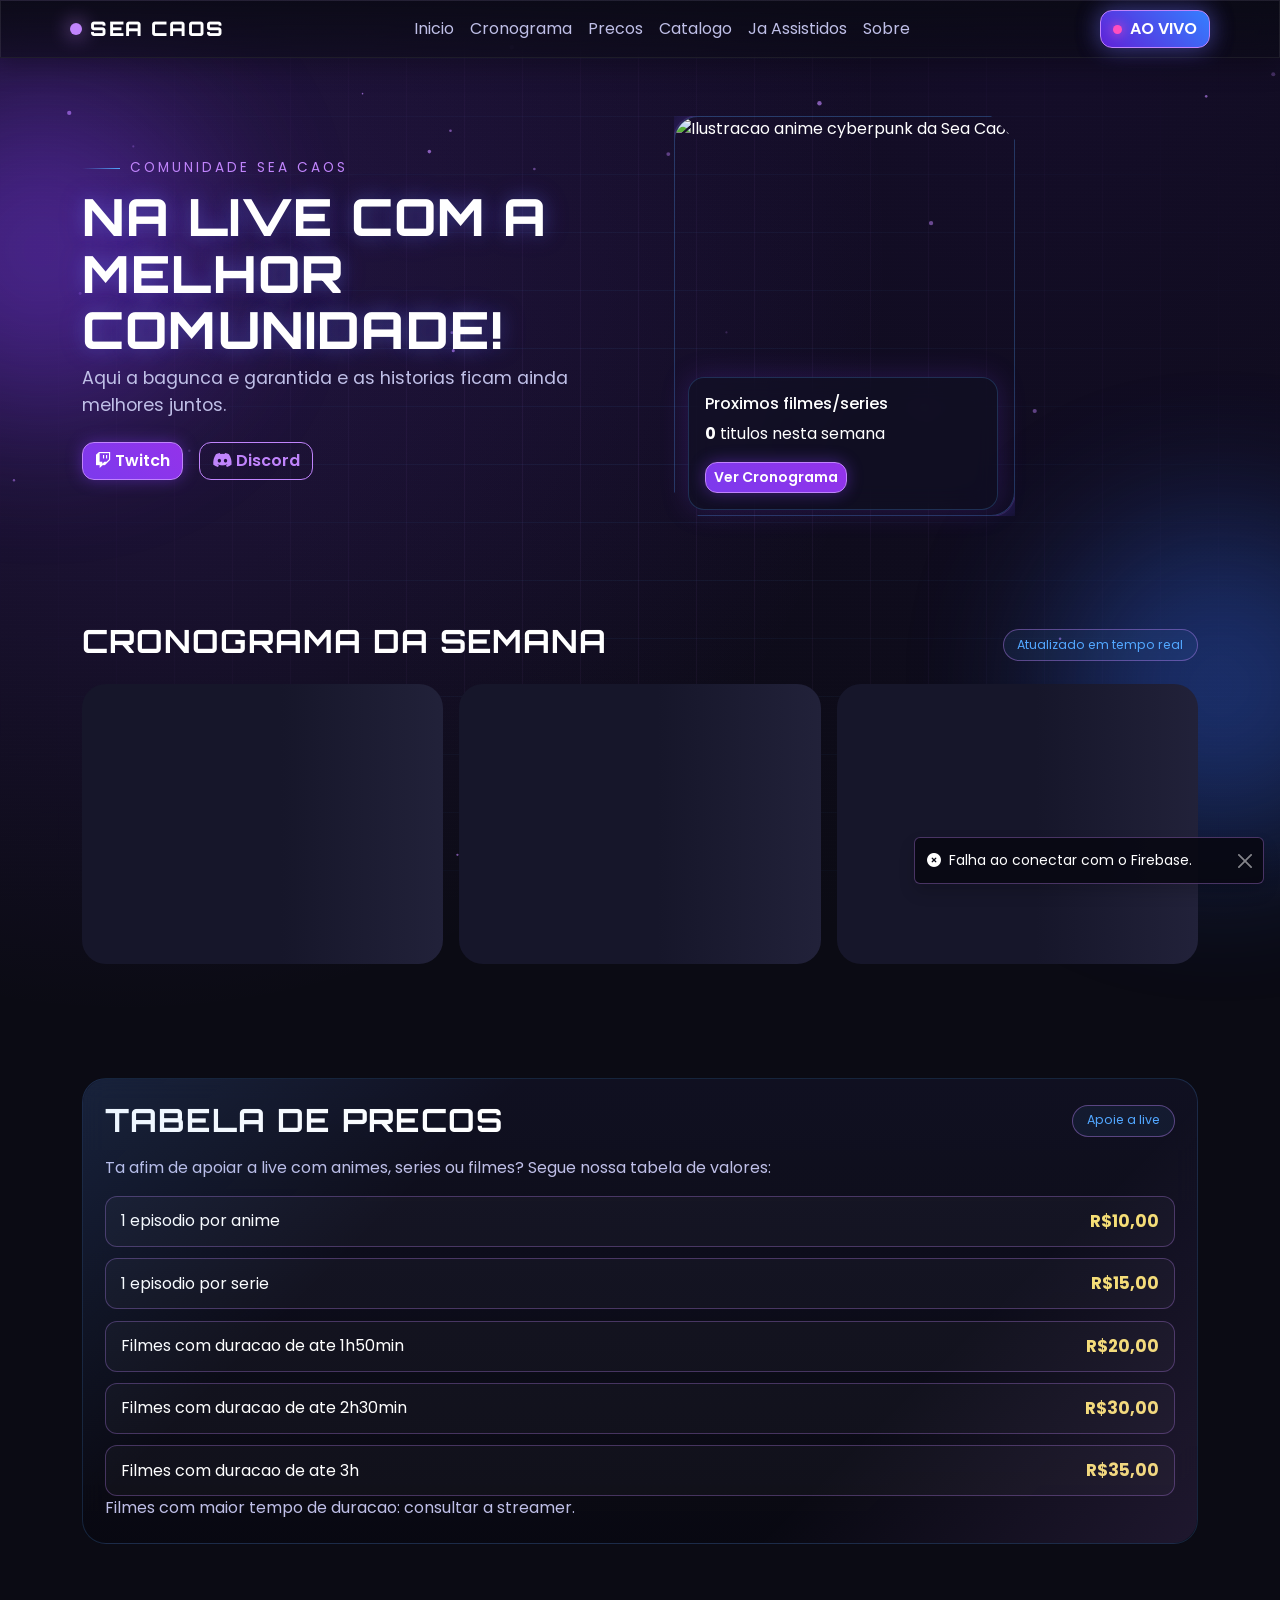
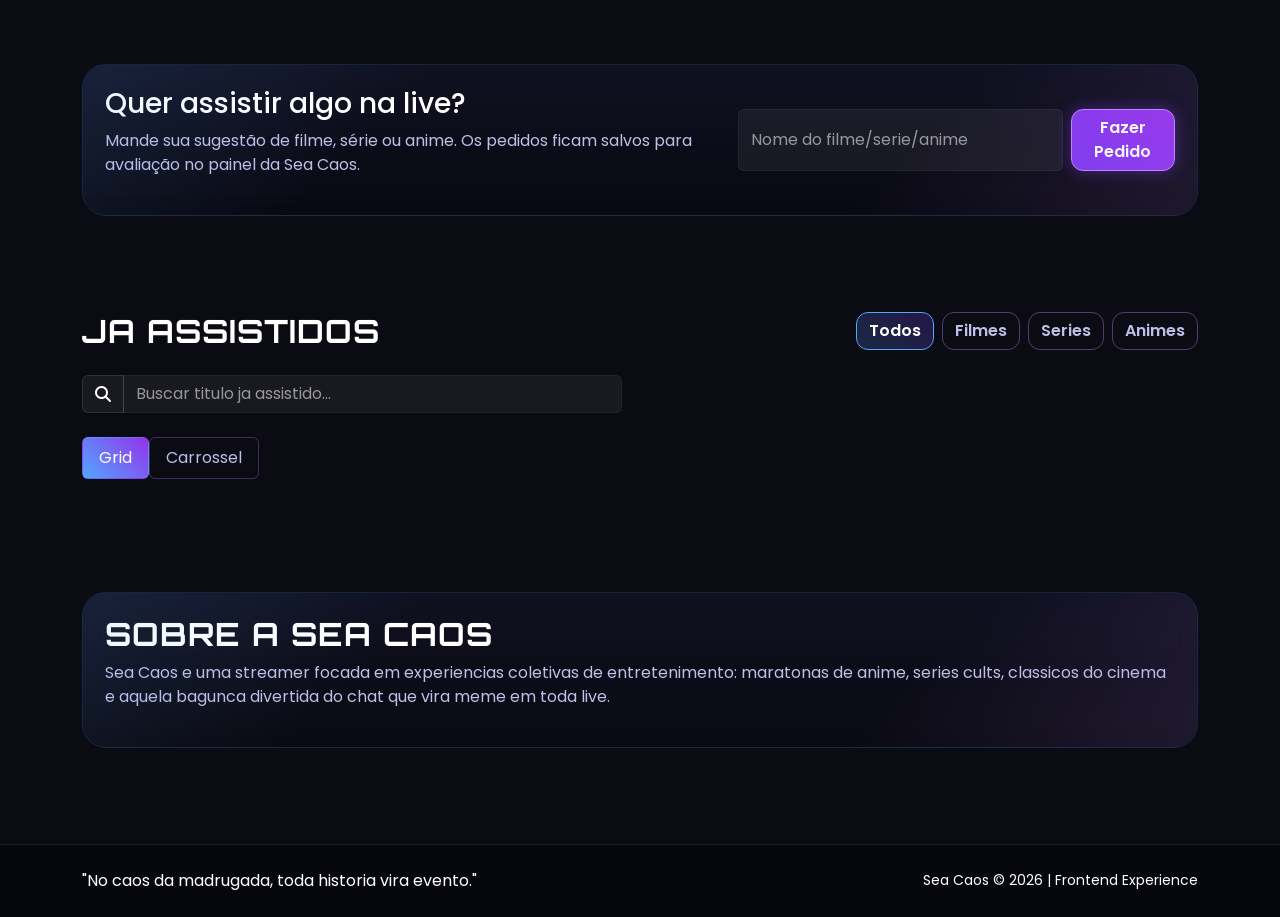
==== commit 6feb602c: "tabela de precos" ====
--- a/index.html
+++ b/index.html
@@ -40,6 +40,7 @@
         <ul class="navbar-nav mx-auto mb-2 mb-lg-0">
           <li class="nav-item"><a class="nav-link" href="#inicio">Inicio</a></li>
           <li class="nav-item"><a class="nav-link" href="#cronograma">Cronograma</a></li>
+          <li class="nav-item"><a class="nav-link" href="#precos">Precos</a></li>
           <li class="nav-item"><a class="nav-link" href="#catalogo">Catalogo</a></li>
           <li class="nav-item"><a class="nav-link" href="#assistidos">Ja Assistidos</a></li>
           <li class="nav-item"><a class="nav-link" href="#sobre">Sobre</a></li>
@@ -102,6 +103,27 @@
       </div>
     </section>
 
+    <section id="precos" class="container py-5">
+      <div class="pricing-card glass mb-4">
+        <div class="section-header d-flex justify-content-between align-items-center mb-3">
+          <h2 class="section-title mb-0">Tabela de Precos</h2>
+          <span class="chip">Apoie a live</span>
+        </div>
+
+        <p class="pricing-intro">Ta afim de apoiar a live com animes, series ou filmes? Segue nossa tabela de valores:</p>
+
+        <ul class="pricing-list mb-0">
+          <li><span>1 episodio por anime</span><strong>R$10,00</strong></li>
+          <li><span>1 episodio por serie</span><strong>R$15,00</strong></li>
+          <li><span>Filmes com duracao de ate 1h50min</span><strong>R$20,00</strong></li>
+          <li><span>Filmes com duracao de ate 2h30min</span><strong>R$30,00</strong></li>
+          <li><span>Filmes com duracao de ate 3h</span><strong>R$35,00</strong></li>
+        </ul>
+
+        <p class="pricing-note mb-0">Filmes com maior tempo de duracao: consultar a streamer.</p>
+      </div>
+    </section>
+
     <section id="catalogo" class="container py-5">
       <div class="request-card glass">
         <div class="row g-3 align-items-center">
--- a/style.css
+++ b/style.css
@@ -394,6 +394,7 @@
 
 .schedule-card::before,
 .watched-card::before,
+.pricing-card::before,
 .request-card::before,
 .about-box::before,
 .login-card::before,
@@ -409,6 +410,7 @@
 
 .schedule-card,
 .watched-card,
+.pricing-card,
 .request-card,
 .about-box,
 .login-card,
@@ -442,6 +444,43 @@
   padding: 1.4rem;
   border: 1px solid rgba(82, 167, 255, 0.18);
   background: linear-gradient(180deg, rgba(18, 18, 37, 0.78), rgba(9, 9, 18, 0.92));
+}
+
+.pricing-card {
+  border-radius: var(--radius-lg);
+  padding: 1.4rem;
+  border: 1px solid rgba(82, 167, 255, 0.18);
+  background: linear-gradient(180deg, rgba(18, 18, 37, 0.78), rgba(9, 9, 18, 0.92));
+}
+
+.pricing-intro,
+.pricing-note {
+  color: var(--text-dim);
+}
+
+.pricing-list {
+  list-style: none;
+  margin: 1rem 0;
+  padding: 0;
+  display: grid;
+  gap: 0.7rem;
+}
+
+.pricing-list li {
+  display: flex;
+  justify-content: space-between;
+  align-items: center;
+  gap: 1rem;
+  padding: 0.75rem 0.9rem;
+  border-radius: 12px;
+  border: 1px solid rgba(192, 132, 252, 0.3);
+  background: rgba(255, 255, 255, 0.03);
+}
+
+.pricing-list strong {
+  color: #f6df75;
+  font-size: 1.05rem;
+  white-space: nowrap;
 }
 
 .request-card p {
@@ -735,6 +774,15 @@
     padding: 1rem;
   }
 
+  .pricing-card {
+    padding: 1rem;
+  }
+
+  .pricing-list li {
+    flex-direction: column;
+    align-items: flex-start;
+  }
+
   .btn-live {
     font-size: 0.85rem;
     padding: 0.38rem 0.65rem;
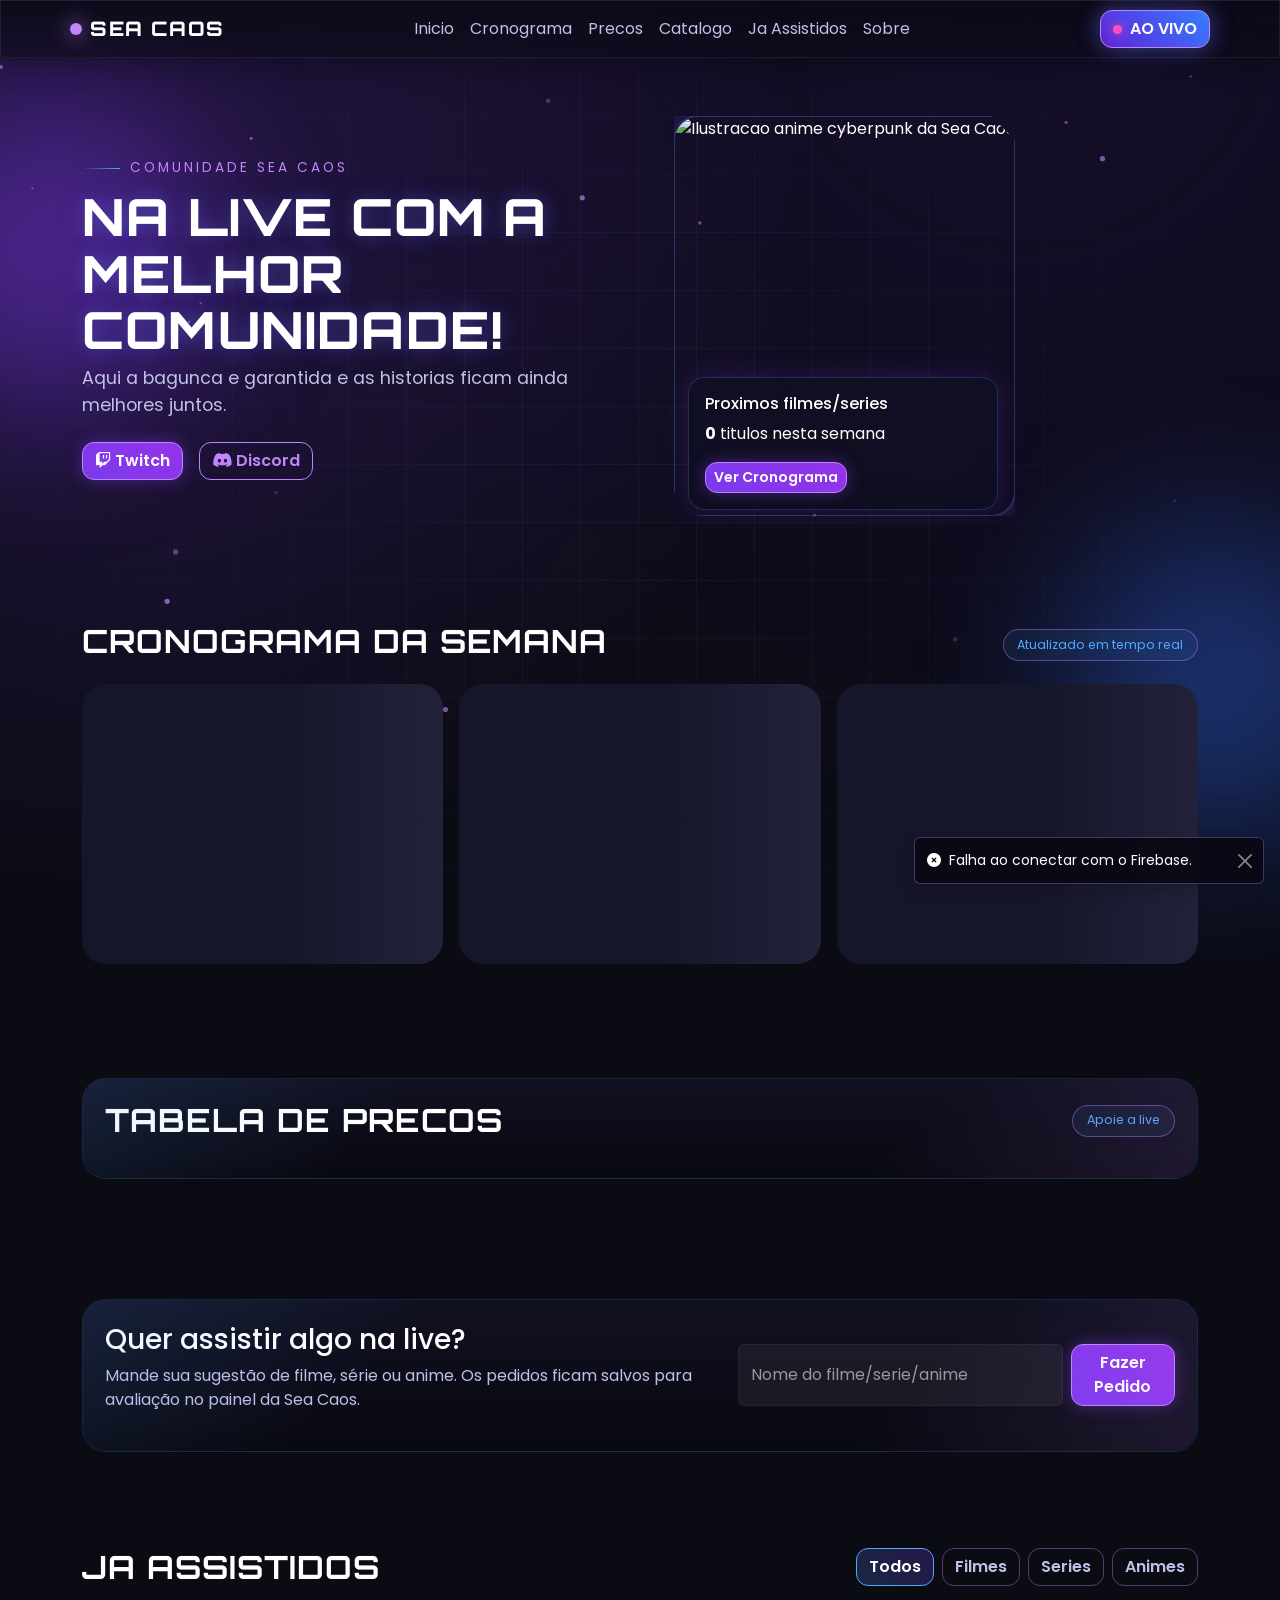
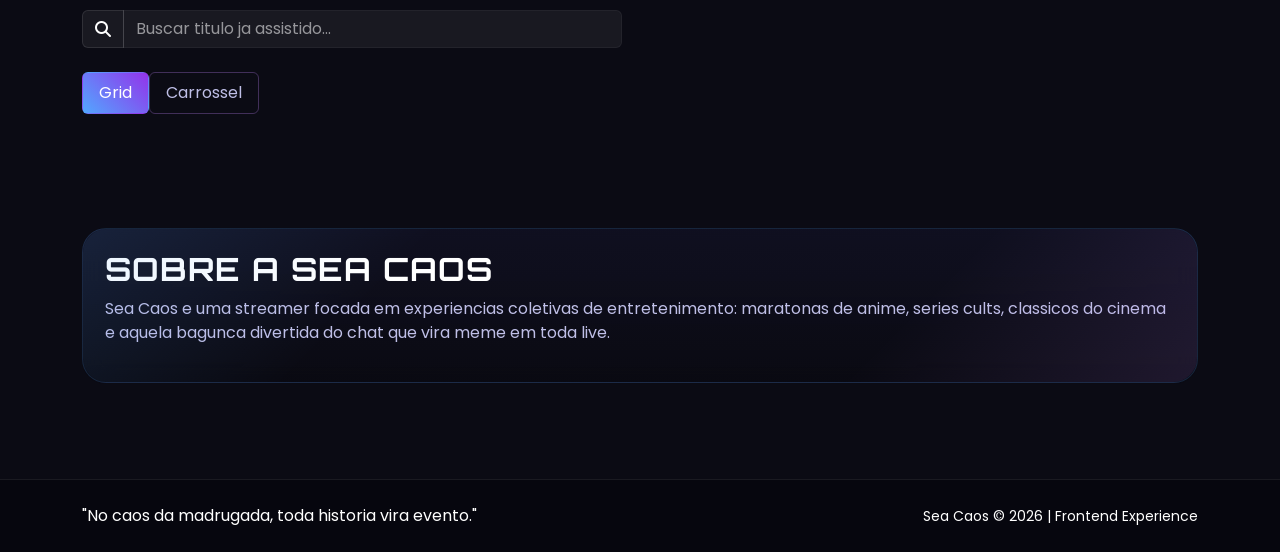
==== commit d880aa33: "editar preços" ====
--- a/index.html
+++ b/index.html
@@ -110,17 +110,11 @@
           <span class="chip">Apoie a live</span>
         </div>
 
-        <p class="pricing-intro">Ta afim de apoiar a live com animes, series ou filmes? Segue nossa tabela de valores:</p>
-
-        <ul class="pricing-list mb-0">
-          <li><span>1 episodio por anime</span><strong>R$10,00</strong></li>
-          <li><span>1 episodio por serie</span><strong>R$15,00</strong></li>
-          <li><span>Filmes com duracao de ate 1h50min</span><strong>R$20,00</strong></li>
-          <li><span>Filmes com duracao de ate 2h30min</span><strong>R$30,00</strong></li>
-          <li><span>Filmes com duracao de ate 3h</span><strong>R$35,00</strong></li>
-        </ul>
-
-        <p class="pricing-note mb-0">Filmes com maior tempo de duracao: consultar a streamer.</p>
+        <p class="pricing-intro" id="pricingIntro"></p>
+
+        <ul class="pricing-list mb-0" id="pricingList"></ul>
+
+        <p class="pricing-note mb-0" id="pricingNote"></p>
       </div>
     </section>
 
